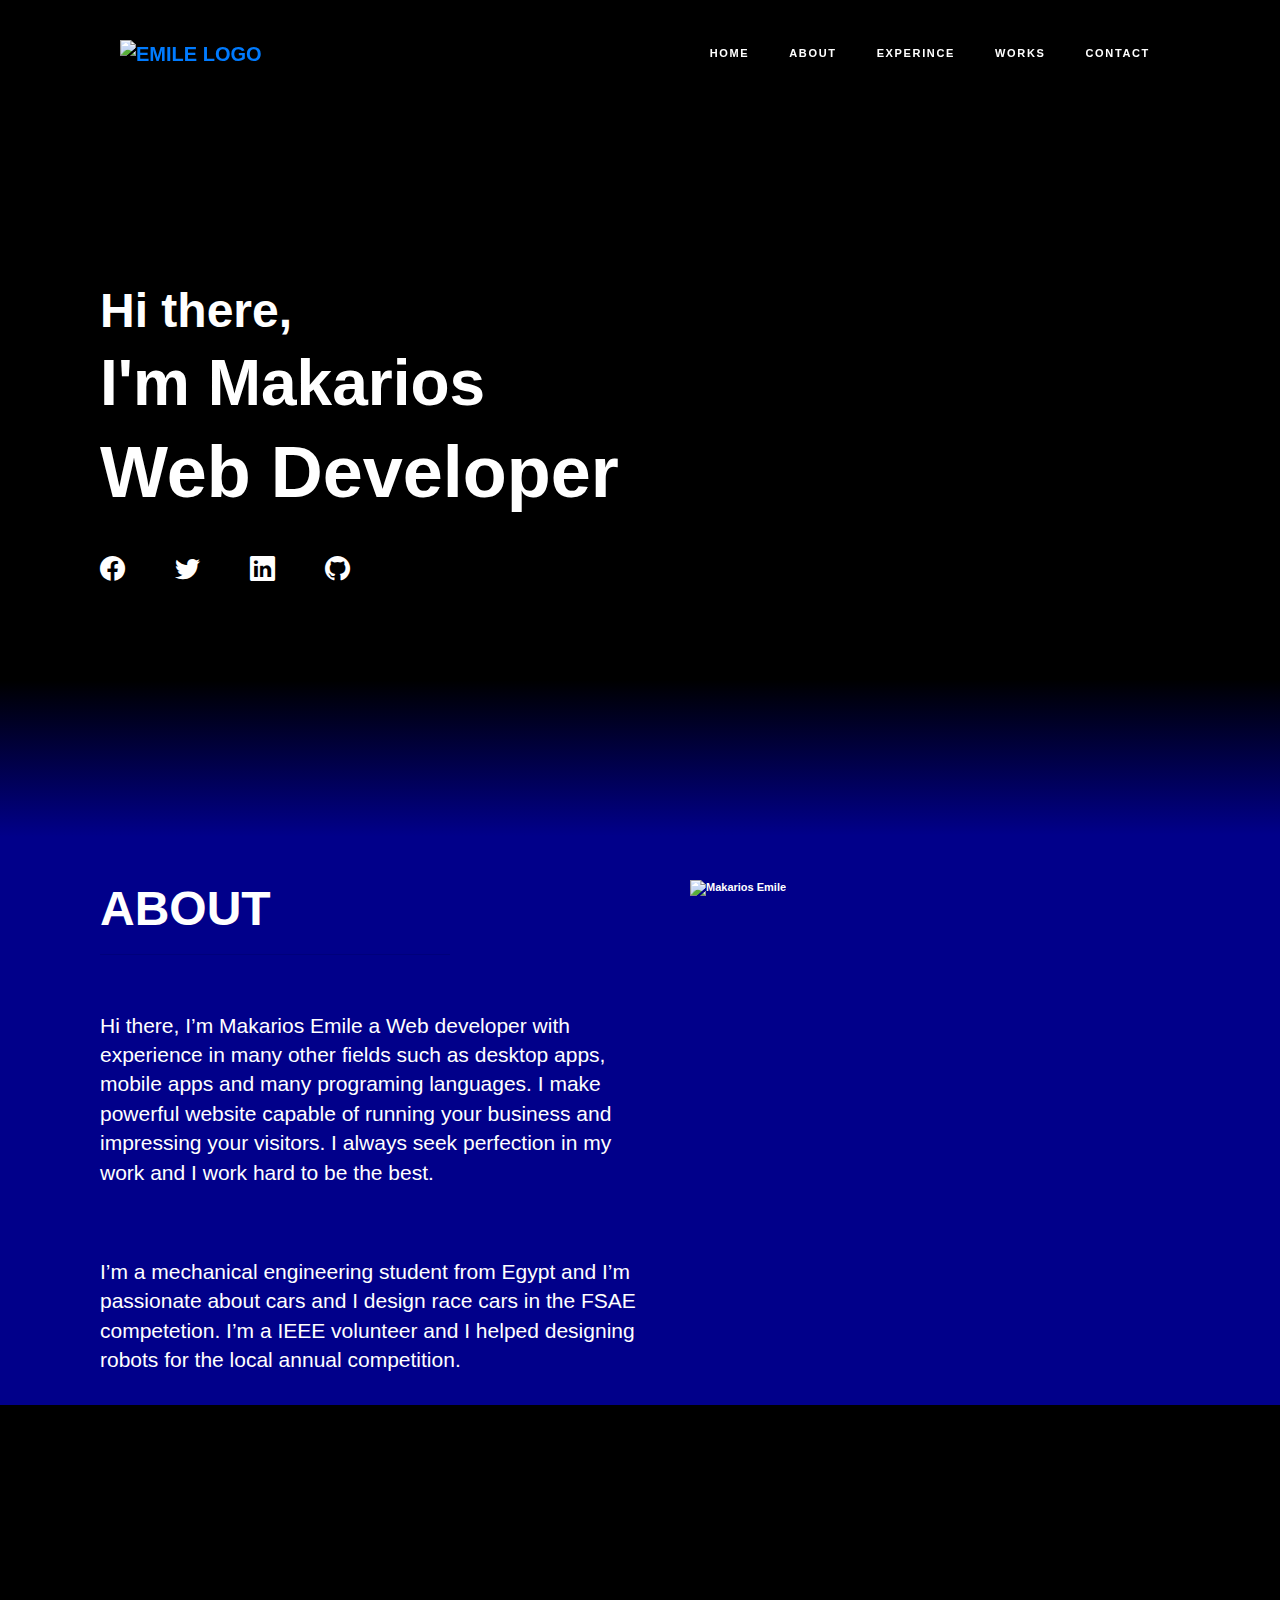
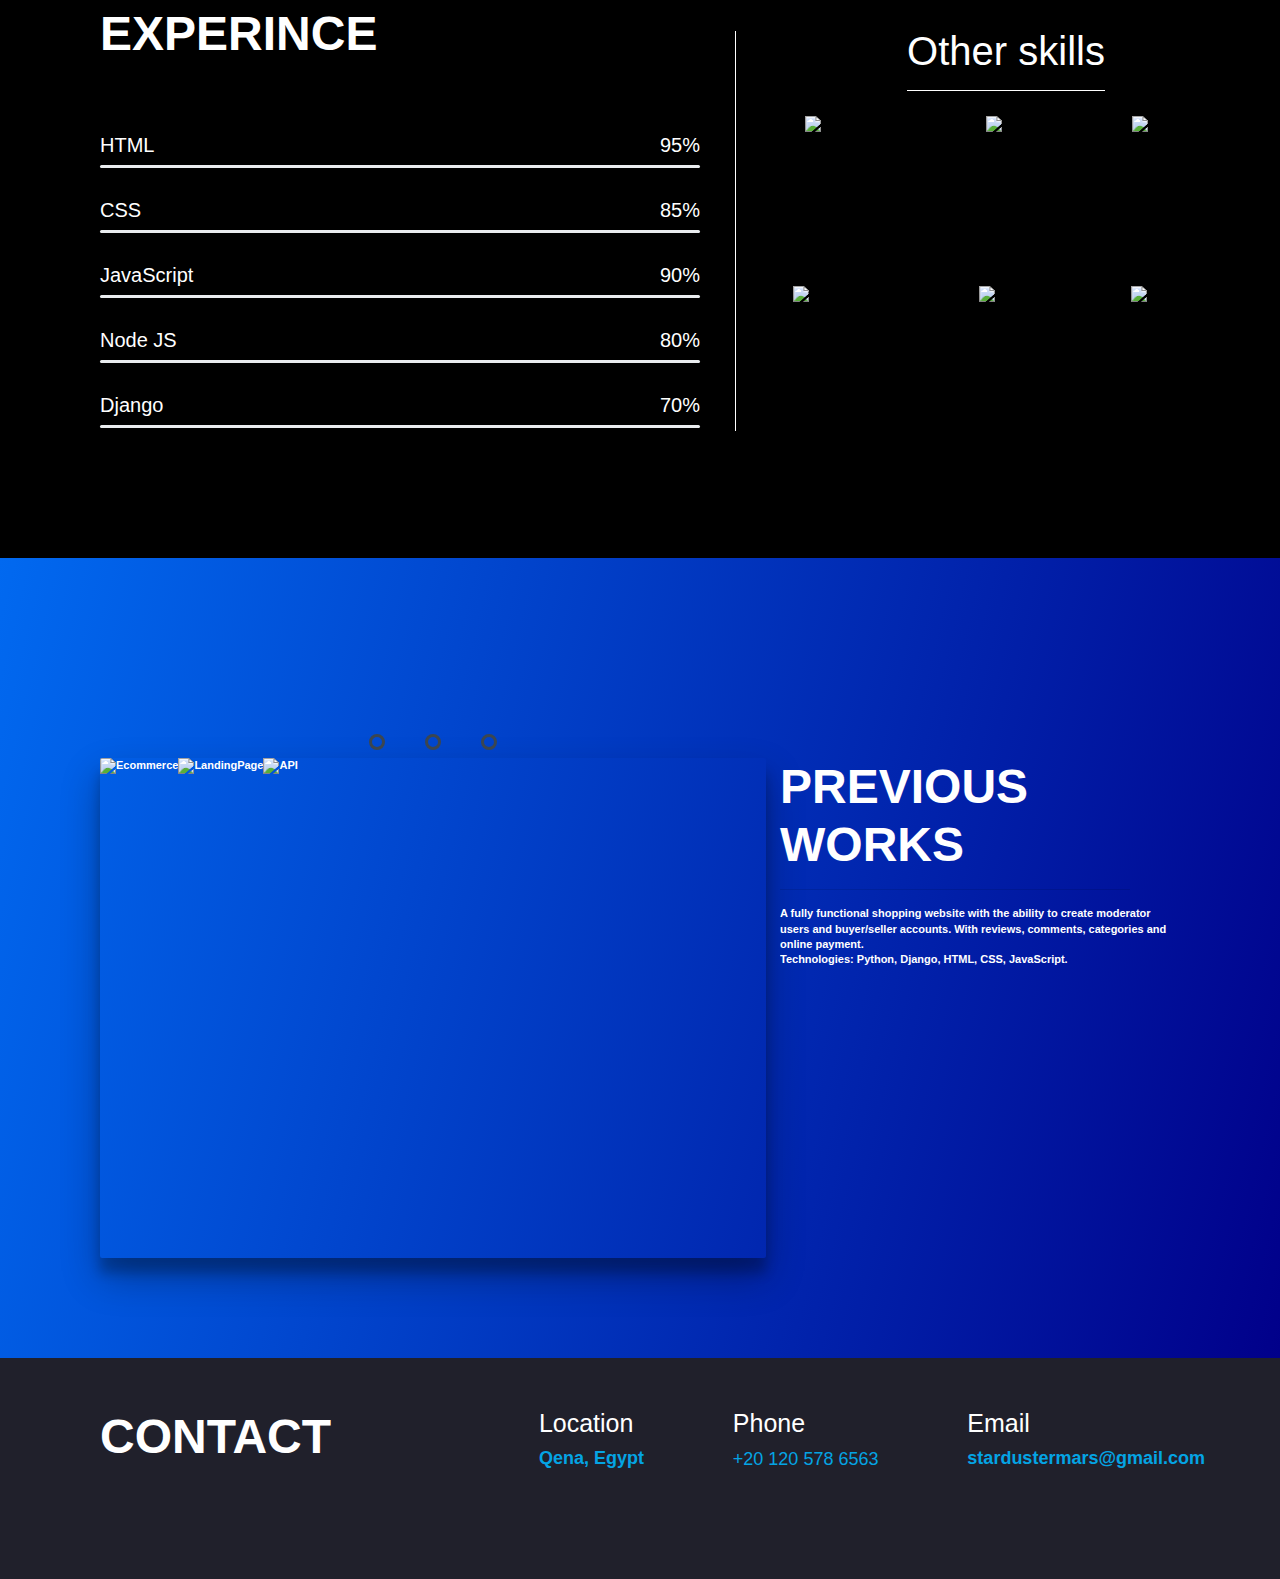
==== index.html @ fd55e2a1 "0.9.0 review edition" ====
<!DOCTYPE html>
<html lang="en">

<head>

    <!--Include Latest compiled and minified CSS -->
    <link href="https://maxcdn.bootstrapcdn.com/bootstrap/4.5.2/css/bootstrap.min.css" rel="stylesheet" />
    <script src="https://ajax.googleapis.com/ajax/libs/jquery/3.5.1/jquery.min.js">
    </script>
    <script src="https://cdnjs.cloudflare.com/ajax/libs/popper.js/1.16.0/umd/popper.min.js">
    </script>
    <script src="https://maxcdn.bootstrapcdn.com/bootstrap/4.5.2/js/bootstrap.min.js">
    </script>

    <meta charset="UTF-8">
    <meta http-equiv="X-UA-Compatible" content="IE=edge">
    <meta name="viewport" content="width=device-width, initial-scale=1.0">
    <link rel="stylesheet" href="css/style.css">
    <link href="https://cdn.jsdelivr.net/npm/bootstrap@5.1.3/dist/css/bootstrap.min.css" rel="stylesheet" integrity="sha384-1BmE4kWBq78iYhFldvKuhfTAU6auU8tT94WrHftjDbrCEXSU1oBoqyl2QvZ6jIW3" crossorigin="anonymous">
    <link rel="stylesheet" href="https://cdn.jsdelivr.net/npm/bootstrap-icons@1.8.1/font/bootstrap-icons.css">

    <title>EMILE</title>
    <link rel="shortcut icon" href="img/logos/emile.svg" />

</head>

<body>
    <!-- Home -->
    <div id="home" class="big-section">
        <nav class="header navbar sticky-top container-fluid" style="padding: 15px 100px;" role="navigation" id="navbar">
            <a class="navbar-brand" href="#">
                <img src="img/Emile.svg" alt="EMILE LOGO" id="logo">
            </a>
            <div id="navigation">
                <a href="#home" class="nav-item">HOME</a>
                <a href="#about" class="nav-item">ABOUT</a>
                <a href="#exp" class="nav-item">EXPERINCE</a>
                <a href="#works" class="nav-item">WORKS</a>
                <a href="#contact" class="nav-item">CONTACT</a>
            </div>
        </nav>
        <div id="space"></div>
        <div id="hello">
            <p class="hello-text hi">Hi there,</p>
            <p class="hello-text name">I'm Makarios</p>
            <p class="hello-text career">Web Developer</p>
            <hr style="width: 110%;">
            <div id="social">
                <ul class="list-inline">
                    <li>
                        <a class="social" href="https://www.facebook.com/anaasln.koky.7/"><i class="bi bi-facebook"></i></a>
                    </li>
                    <li>
                        <a class="social" href="https://twitter.com/MickyemilMe1"><i class="bi bi-twitter"></i></a>
                    </li>
                    <li>
                        <a class="social" href="https://www.linkedin.com/in/makarios-emiel-616888220/"><i class="bi bi-linkedin"></i></a>
                    </li>
                    <li>
                        <a class="social" href="https://github.com/Mars2point0"><i class="bi bi-github"></i></a>
                    </li>
                </ul>
            </div>
        </div>
    </div>
    <!-- end Home -->
    <!-- About -->
    <div id="about" class="big-section">
        <div id="about-section-left">
            <div class="headline">
                <h1 class="headline-text" class="about-section">ABOUT</h1>
                <hr class="about-section">
            </div>
            <p id="bio" class="about-section">Hi there, I’m Makarios Emile a Web developer with experience in many other fields such as desktop apps, mobile apps and many programing languages. I make powerful website capable of running your business and impressing your visitors. I always
                seek perfection in my work and I work hard to be the best.</p>
            <p id="bio2" class="about-section">I’m a mechanical engineering student from Egypt and I’m passionate about cars and I design race cars in the FSAE competetion. I’m a IEEE volunteer and I helped designing robots for the local annual competition.</p>
        </div>
        <div id="about-section-right"><img id="Mars" src="img/Mars.png" alt="Makarios Emile"></div>
    </div>
    <!-- end About -->
    <!-- Experince -->
    <div id="exp" class="big-section">
        <div id="exp-section-left">
            <div class="headline">
                <h1 class="headline-text" class="about-section">EXPERINCE</h1>
                <hr class="section-margin">
            </div>
            <div id="skill-flex">
                <div class="skill-flex-item">
                    <div class="skill-flex-text">
                        <h5 class="skill">HTML</h5>
                        <h5 class="percent">95%</h5>
                    </div>
                    <div class="progress" style="height: 3px;">
                        <div class="progress-bar" id="html" role="progressbar" style="width: 0%" aria-valuenow="0" aria-valuemin="0" aria-valuemax="100"></div>
                    </div>
                </div>
                <div class="skill-flex-item">
                    <div class="skill-flex-text">
                        <h5 class="skill">CSS</h5>
                        <h5 class="percent">85%</h5>
                    </div>
                    <div class="progress" style="height: 3px;">
                        <div class="progress-bar" id="css" role="progressbar" style="width: 0%" aria-valuenow="0" aria-valuemin="0" aria-valuemax="100"></div>
                    </div>
                </div>
                <div class="skill-flex-item">
                    <div class="skill-flex-text">
                        <h5 class="skill">JavaScript</h5>
                        <h5 class="percent">90%</h5>
                    </div>
                    <div class="progress" style="height: 3px;">
                        <div class="progress-bar" id="javascript" role="progressbar" style="width: 0%" aria-valuenow="0" aria-valuemin="0" aria-valuemax="100"></div>
                    </div>
                </div>
                <div class="skill-flex-item">
                    <div class="skill-flex-text">
                        <h5 class="skill">Node JS</h5>
                        <h5 class="percent">80%</h5>
                    </div>
                    <div class="progress" style="height: 3px;">
                        <div class="progress-bar" id="node" role="progressbar" style="width: 0%" aria-valuenow="0" aria-valuemin="0" aria-valuemax="100"></div>
                    </div>
                </div>
                <div class="skill-flex-item">
                    <div class="skill-flex-text">
                        <h5 class="skill">Django</h5>
                        <h5 class="percent">70%</h5>
                    </div>
                    <div class="progress" style="height: 3px;">
                        <div class="progress-bar" id="django" role="progressbar" style="width: 0%" aria-valuenow="0" aria-valuemin="0" aria-valuemax="100"></div>
                    </div>
                </div>
            </div>
        </div>
        <div class="vl"></div>
        <div id="exp-section-right">
            <h1 class="otherskills">Other skills</h1>
            <div id="skill-grid">
                <div class="flip-card">
                    <div class="flip-card-inner">
                        <div class="flip-card-front">
                            <img src="img/icons/python.svg" alt="python" style="width:150px;height:150px;">
                        </div>
                        <div class="flip-card-back">
                            <h1 class="skill-name " id="python">PYTHON</h1>
                            <p class="discription">The most used language for Machine Learning and Data Science</p>
                        </div>
                    </div>
                </div>
                <div class="flip-card">
                    <div class="flip-card-inner">
                        <div class="flip-card-front">
                            <img src="img/icons/vue.svg" alt="vue" style="width:150px;height:150px;">
                        </div>
                        <div class="flip-card-back">
                            <h1 class="skill-name ">vue</h1>
                            <p class="discription">JavaScript framework for building user interfaces and single-page applications.</p>
                        </div>
                    </div>
                </div>
                <div class="flip-card">
                    <div class="flip-card-inner">
                        <div class="flip-card-front">
                            <img src="img/icons/postgresql.svg" alt="postgresql" style=" width:150px;height:150px; ">
                        </div>
                        <div class="flip-card-back ">
                            <h1 class="skill-name " id="postgre">Postgre<br>SQL</h1>
                            <p class="discription ">Classical, relational database server supporting most of the SQL standards.</p>
                        </div>
                    </div>
                </div>
                <div class="flip-card ">
                    <div class="flip-card-inner ">
                        <div class="flip-card-front ">
                            <img src="img/icons/wrodpress.svg " alt="wordpress" style="width:150px;height:150px; ">
                        </div>
                        <div class="flip-card-back ">
                            <h1 class="skill-name " id="wordpress">Word<br>press</h1>
                            <p class="discription ">The most popular content mangement system for making websites.</p>
                        </div>
                    </div>
                </div>
                <div class="flip-card ">
                    <div class="flip-card-inner ">
                        <div class="flip-card-front ">
                            <img src="img/icons/figma.svg " alt="figma " style="width:150px;height:150px; ">
                        </div>
                        <div class="flip-card-back ">
                            <h1 class="skill-name ">Figma</h1>
                            <p class="discription ">One of the best prototyping tools that makes design process easier.</p>
                        </div>
                    </div>
                </div>
                <div class="flip-card ">
                    <div class="flip-card-inner ">
                        <div class="flip-card-front ">
                            <img src="img/icons/ds.svg " alt="solidworks " style="width:150px;height:150px; ">
                        </div>
                        <div class="flip-card-back ">
                            <h1 class="skill-name " id="solidworks">Solid<br>works</h1>
                            <p class="discription ">CAD software used to design machines, robotics and many other.</p>
                        </div>
                    </div>
                </div>

            </div>
        </div>
    </div>
    <!-- end Experince -->
    <!-- Works -->
    <div id="works" class="big-section">
        <div class="slider">
            <div class="slides">
                <input type="radio" name="radio-btn" class="button" id="radio1">
                <input type="radio" name="radio-btn" class="button" id="radio2">
                <input type="radio" name="radio-btn" class="button" id="radio3">

                <div class="slide first"><img src="img/works/ecommerce.jpg" alt="Ecommerce"></div>
                <div class="slide"><img src="img/works/landingpage.jpg" alt="LandingPage"></div>
                <div class="slide"><img src="img/works/weatherapi.png" alt="API"></div>
            </div>
            <div class="navigation-manual">
                <label for="radio1" class="manual-btn"></label>
                <label for="radio2" class="manual-btn"></label>
                <label for="radio3" class="manual-btn"></label>
            </div>
        </div>
        <div id="work-flex">
            <div style='width:350px;'>
                <h1 class="headline-text">PREVIOUS<br>WORKS
                </h1>
                <hr style="color: white;">

            </div>
            <div id="text-contain">
                <div class="previous-works top">A fully functional shopping website with the ability to create moderator users and buyer/seller accounts. With reviews, comments, categories and online payment.<br>Technologies: Python, Django, HTML, CSS, JavaScript.</div>
                <div class="previous-works">Dynamically loaded web page according to the content with JavaScript. JavaScript based navigation and automatic update on page changes</div>
                <div class="previous-works">A web application that is connected to external API to get the current weather data such as temperature, statue, humidity and other buy giving the local zip code.</div>
            </div>
        </div>
    </div>
    <!-- end Works -->
    <!-- Contact -->
    <div id="contact" class="big-section">
        <div class="headline">
            <h1 class="headline-text" class="about-section">CONTACT</h1>
        </div>
        <div class="contact">
            <h2>Location</h2>
            <a href="https://maps.app.goo.gl/6z7jL1w9EmbT2WLx5" target="_blank">Qena, Egypt</a>
        </div>
        <div class="contact">
            <h2>Phone</h2>
            <h3>+20 120 578 6563</h3>
        </div>
        <div class="contact">
            <h2>Email</h2>
            <a href="mailto:#">stardustermars@gmail.com</a>
        </div>
    </div>
    <!-- End Contact -->
</body>

<script src="js/app.js "></script>


</html>
---- css/style.css ----
/* GLOBAL */

 ::-webkit-scrollbar {
    width: 7px;
}

 ::-webkit-scrollbar-thumb {
    background: #01A0D8;
    border-radius: 10px;
}

body {
    margin: 0;
    font: bolder 11px/1.4 'Open Sans', arial, sans-serif;
    color: white;
}

hr {
    color: white;
}


/* Landing Section */

#home {
    display: flex;
    flex-direction: column;
    height: 680px;
    background: url(../img/01.jpg), #000000;
    background-size: 100%;
    background-repeat: no-repeat;
    justify-content: space-between;
}

#navbar {
    position: fixed;
    transition: 1s;
    align-items: center;
}

#logo {
    height: 40px;
    padding: 10px;
    margin: 10px;
    transition: all .3s ease;
    cursor: default;
}

#logo:hover {
    height: 50px;
    padding: 10px;
    margin: 5px;
}

#navigation {
    display: flex;
    flex-direction: row;
    margin: auto;
    margin-right: 10px;
}

.nav-item {
    color: #fff;
    text-transform: uppercase;
    text-decoration: none;
    letter-spacing: 0.15em;
    display: inline-block;
    padding: 15px 20px;
    position: relative;
    font: bolder 11px/1.4 'Open Sans', arial, sans-serif;
}

.nav-item:after {
    background: none repeat scroll 0 0 transparent;
    bottom: 0;
    content: "";
    display: block;
    height: 2px;
    left: 50%;
    position: absolute;
    background: #fff;
    transition: width 0.3s ease 0s, left 0.3s ease 0s;
    width: 0;
}

.nav-item:hover:after {
    width: 80%;
    left: 10%;
}

.nav-item:hover {
    color: white;
    text-decoration: none;
}

#hello {
    width: 600px;
    color: white;
    margin: 10px 10px 100px 100px;
    flex-wrap: wrap;
    height: 300px;
}

.hello-text {
    font-weight: bold;
    line-height: 1.3;
}

.hi {
    margin: 0;
    font-size: 48px;
}

.name {
    font-size: 64px;
    margin: 0;
}

.career {
    font-size: 72px;
    margin: 0;
}

.list-inline {
    color: white;
    display: flex;
    flex-direction: row;
    justify-content: space-between;
    align-items: center;
    padding: 0px;
    position: absolute;
    width: 250px;
}

.social {
    color: white;
    transition: all .3s ease;
}

i {
    font-size: 25px;
}


/* ABOUT */

#about {
    display: flex;
    flex-direction: row;
    justify-content: space-between;
    background: linear-gradient(179.9deg, #000000 0.09%, #01008A 21.59%);
}

#about-section-left {
    display: flex;
    flex-direction: column;
    margin: 200px auto auto 100px;
    width: 50%;
    color: #fff;
}

.section-margin {
    margin: 20px 0;
}

.headline {
    width: 350px;
}

.headline-text {
    font-weight: bolder;
    font-size: 48px;
}

#bio,
#bio2 {
    font-family: 'Segoe UI', Tahoma, Geneva, Verdana, sans-serif;
    margin: 40px 30px 30px 0;
    font-weight: normal;
    font-size: 21px;
}

#about-section-right {
    bottom: 0;
    margin: 200px 0px 0 0;
    width: 50%;
}

#Mars {
    bottom: 0;
}


/* EXPERINCE */

#exp {
    padding: 200px 100px 100px;
    display: flex;
    flex-direction: row;
    background: #000000;
    align-items: center;
    justify-content: space-between;
}

#exp-section-left {
    display: flex;
    flex-direction: column;
    color: #fff;
    font: bold 14px/1.4 'Open Sans', arial, sans-serif;
}

.skill-flex {
    height: 550px;
    display: flex;
    flex-direction: column;
    justify-content: space-between;
    align-items: center;
}

.skill-flex-item {
    margin: 30px 0;
}

.skill-flex-text {
    width: 600px;
    display: flex;
    flex-direction: row;
    justify-content: space-between;
    align-items: center;
}

.vl {
    margin: 0 25px 0 35px;
    height: 400px;
    border-right: 1px solid white;
}

#exp-section-right {
    display: flex;
    flex-direction: column;
    align-items: center;
    justify-content: space-between;
    color: #fff;
    font: bold 14px/1.4 'Open Sans', arial, sans-serif;
}

.otherskills {
    color: white;
    font: bolder 'Open Sans', arial, sans-serif;
    margin-bottom: 25px;
    padding-bottom: 15px;
    border-bottom: 1px solid white;
}

#skill-grid {
    display: grid;
    gap: 20px;
    grid-template-columns: repeat(3, 150px);
    grid-template-rows: 150px;
}


/* flip card */

.flip-card {
    background-color: transparent;
    width: 150px;
    height: 150px;
    perspective: 1000px;
}

.flip-card-inner {
    position: relative;
    width: 100%;
    height: 100%;
    text-align: center;
    transition: transform 0.6s;
    transform-style: preserve-3d;
    box-shadow: 0 4px 8px 0 rgba(0, 0, 0, 0.2);
}

.flip-card:hover .flip-card-inner {
    transform: rotateY(180deg);
}

.flip-card-front,
.flip-card-back {
    position: absolute;
    width: 100%;
    height: 100%;
    -webkit-backface-visibility: hidden;
    backface-visibility: hidden;
}

.flip-card-front {
    background-color: #000;
    color: black;
}

.flip-card-back {
    display: flex;
    flex-direction: column;
    background-color: #01008A;
    border-radius: 5px;
    color: white;
    transform: rotateY(180deg);
    justify-content: space-around;
    font: bold 11px/1.4 'Open Sans', arial, sans-serif;
}

.skill-name {
    font-weight: bolder;
}

#postgre {
    font-size: 33px;
}

#python {
    font-size: 30px;
    font-weight: bolder;
}

#wordpress {
    line-height: 27px;
}

#solidworks {
    line-height: 35px;
}


/* works */


/* slide show */

.slider {
    width: 666px;
    height: 500px;
    border-radius: 2px;
    overflow: hidden;
    box-shadow: rgba(0, 0, 0, 0.3) 0px 19px 38px, rgba(0, 0, 0, 0.22) 0px 15px 12px;
}

.slides {
    display: flex;
}

.slides input {
    display: none;
}

.slide {
    transition: 2s;
}

.slide img {
    width: 666px;
    height: 500px;
}


/* manual slide navigation */

.navigation-manual {
    position: absolute;
    width: 666px;
    margin-top: -40px;
    display: flex;
    justify-content: center;
}

.manual-btn {
    border: 3px solid rgb(59, 70, 80);
    padding: 5px;
    border-radius: 9px;
    cursor: pointer;
    transition: .8s;
}

.manual-btn:not(:last-child) {
    margin-right: 40px;
}

.manual-btn:hover {
    background: rgb(0, 0, 0);
}

#radio1:checked~.first {
    margin-left: 0;
}

#radio2:checked~.first {
    margin-left: -666px;
}

#radio3:checked~.first {
    margin-left: -1332px;
}

#works {
    color: white;
    display: flex;
    padding: 200px 100px 100px 100px;
    justify-content: space-between;
    background: linear-gradient(283.55deg, #01008A 0%, #0169F0 100%);
}

#work-flex {
    width: 400px;
    display: flex;
    flex-direction: column;
}

#text-contain {
    display: flex;
    flex-direction: row;
    overflow: hidden;
}

.previous-works {
    min-width: 400px;
    width: 400px;
    transition: .8s;
}


/* Contact */

#contact {
    color: white;
    background-color: #20202B;
    padding: 50px 75px 100px 100px;
    display: flex;
    justify-content: space-between;
    font: bolder 11px/1.4 'Open Sans', arial, sans-serif;
}

.contact h2 {
    font-size: 25px;
}

.contact a,
.contact h3 {
    color: rgb(4, 164, 228);
    font-size: 18px;
    text-decoration: none;
    margin-top: 11px;
}

@media (max-width:1250px) {
    #navbar {
        width: 110%;
    }
    #home,
    #about,
    #exp,
    #works,
    #contact {
        margin-left: -75px;
    }
}

@media (max-width:1175px) {
    #navbar {
        width: 110%;
    }
    #exp {
        flex-direction: column;
        margin-left: 0;
        padding-left: 25px;
        align-items: stretch;
    }
    .skill-flex-text {
        width: inherit;
    }
    .vl {
        display: none;
    }
    #skill-grid {
        grid-template-columns: repeat(auto-fill);
    }
    #works {
        flex-direction: column;
    }
}

@media (max-width:843px) {
    #navbar {
        height: 100px;
        overflow: hidden;
        width: 120%;
    }
    #hello {
        width: 466px;
    }
    .career {
        font-size: 64px;
    }
    #exp {
        flex-direction: column;
        margin-left: 0;
        padding-left: 25px;
        align-items: stretch;
    }
    .skill-flex-text {
        width: inherit;
    }
    .vl {
        display: none;
    }
    #skill-grid {
        grid-template-columns: repeat(auto-fill);
    }
    #works {
        flex-direction: column;
    }
    .slider {
        width: 500px;
        height: 408px;
    }
    .slide img {
        width: 500px;
        height: 408px;
    }
    .navigation-manual {
        width: 408px;
    }
    #about {
        flex-direction: column;
        margin-left: -75px;
        align-items: center;
    }
    #bio,
    #bio2 {
        font-family: 'Segoe UI', Tahoma, Geneva, Verdana, sans-serif;
        margin: 20px 30px 30px 0;
        font-weight: normal;
        min-width: 400px;
    }
    #about-section-right {
        margin: 0;
    }
    #contact {
        flex-direction: column;
        margin-left: -75px;
    }
}

@media (max-width:500px) {
    .headline {
        width: 300px;
    }
    #home {
        margin-left: -75px;
        height: 500px;
        width: inherit;
    }
    #space {
        width: 25px;
    }
    #hello {
        height: auto;
        width: 280px;
        margin-bottom: 25px;
    }
    .hi {
        font-size: 24px;
        display: inline-block;
    }
    .name {
        font-size: 24px;
        display: inline-block;
    }
    .career {
        font-size: 36px;
    }
    .list-inline {
        width: 200px;
    }
    i {
        font-size: 18px;
    }
    #about,
    #exp {
        flex-direction: column;
        margin-left: -75px;
        align-items: center;
    }
    .headline-text {
        font-size: 36px;
    }
    #bio,
    #bio2 {
        font-family: 'Segoe UI', Tahoma, Geneva, Verdana, sans-serif;
        margin: 20px 30px 30px 0;
        font-weight: normal;
        font-size: 14px;
        min-width: 300px;
    }
    #about-section-right {
        margin: 0;
    }
    #Mars {
        margin: 0;
        width: 250px;
    }
    #exp {
        flex-direction: column;
        align-items: stretch;
        margin-left: 0px;
    }
    .skill-flex-text {
        width: inherit;
    }
    .vl {
        display: none;
    }
    #skill-grid {
        grid-template-rows: repeat(3, 150px);
        grid-template-columns: repeat(2, 150px);
        margin-left: 50px;
    }
    #works {
        flex-direction: column;
        margin-left: 0px;
        padding: 25px;
        align-items: stretch;
    }
    .slider {
        width: 306px;
        height: 250px;
    }
    .slide img {
        width: 306px;
        height: 250px;
    }
    .navigation-manual {
        width: 306px;
    }
    #work-flex {
        width: 300px;
    }
    .previous-works {
        min-width: 300px;
        width: 300px;
    }
    #radio2:checked~.first {
        margin-left: -306px;
    }
    #radio3:checked~.first {
        margin-left: -612px;
    }
    #contact {
        flex-direction: column;
        margin-left: -75px;
    }
    #navigation {
        flex-direction: column;
    }
    #navbar {
        height: 100px;
        overflow: hidden;
    }
}
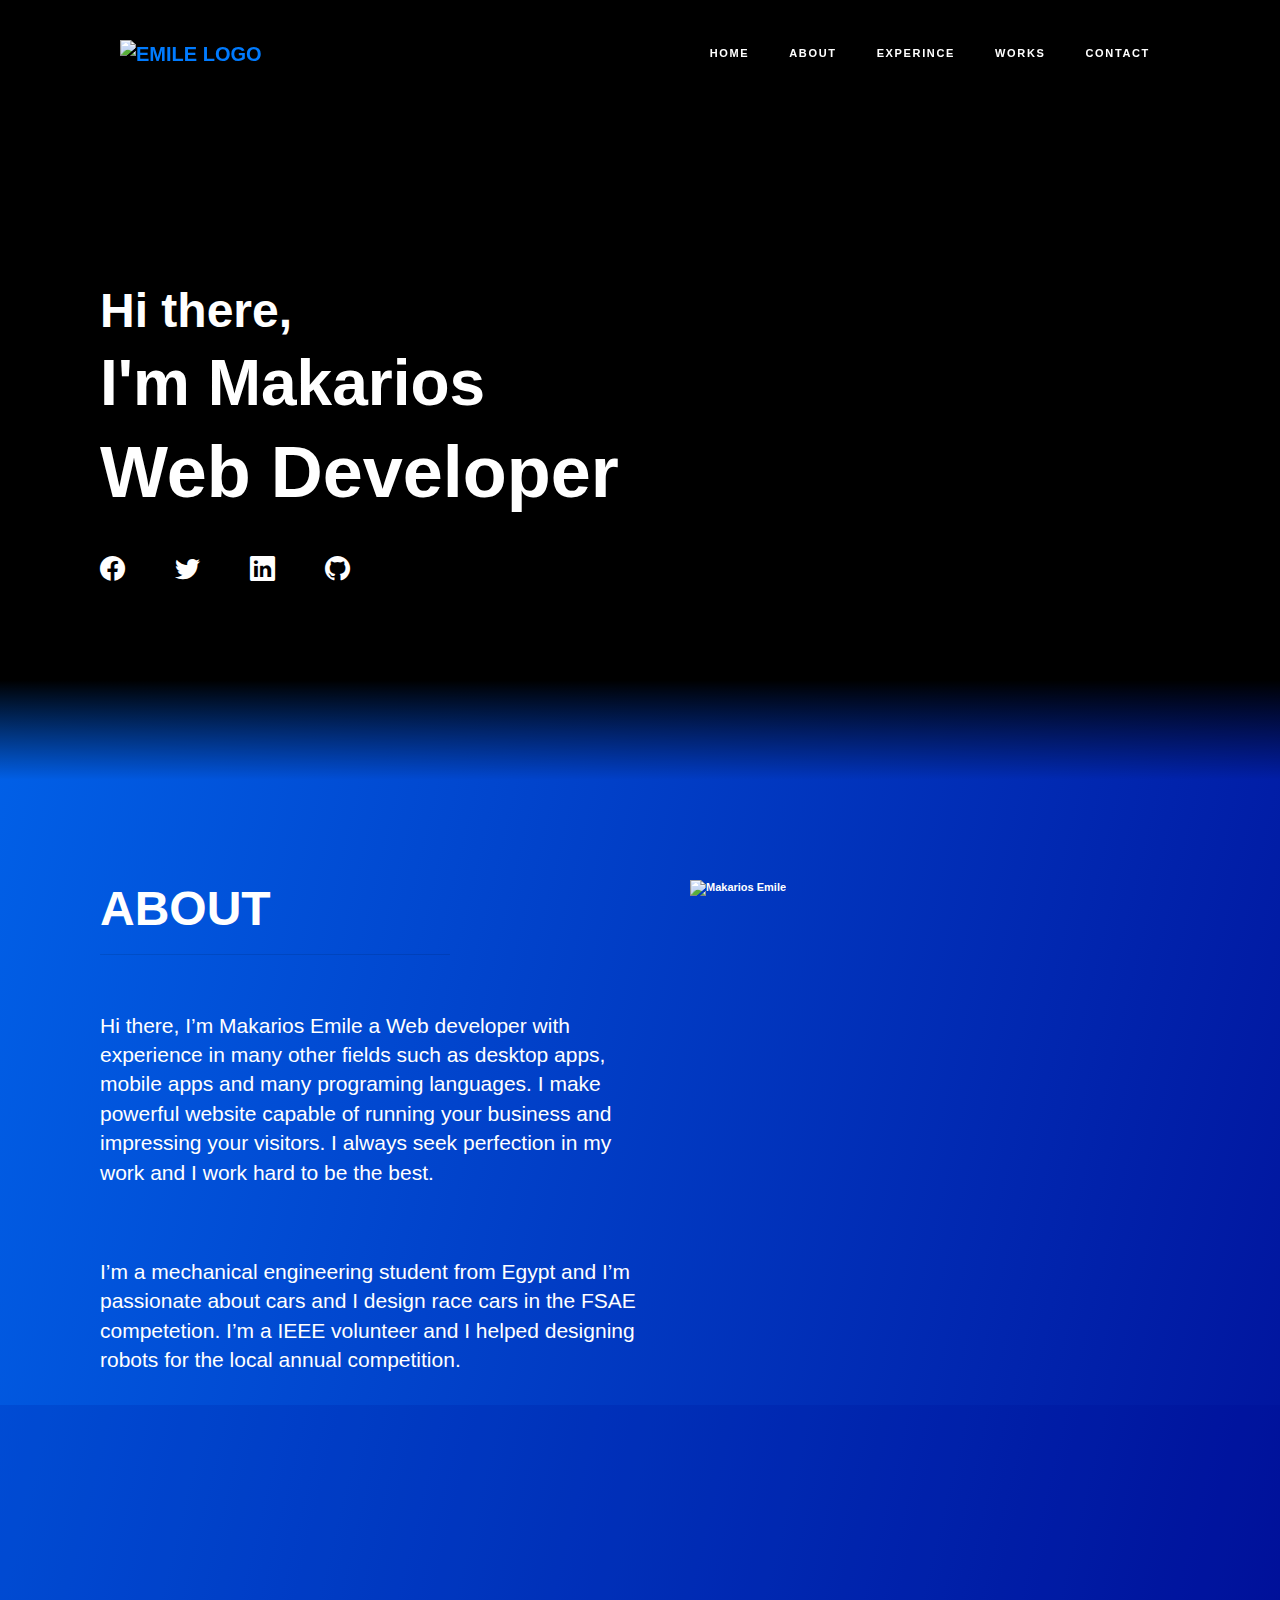
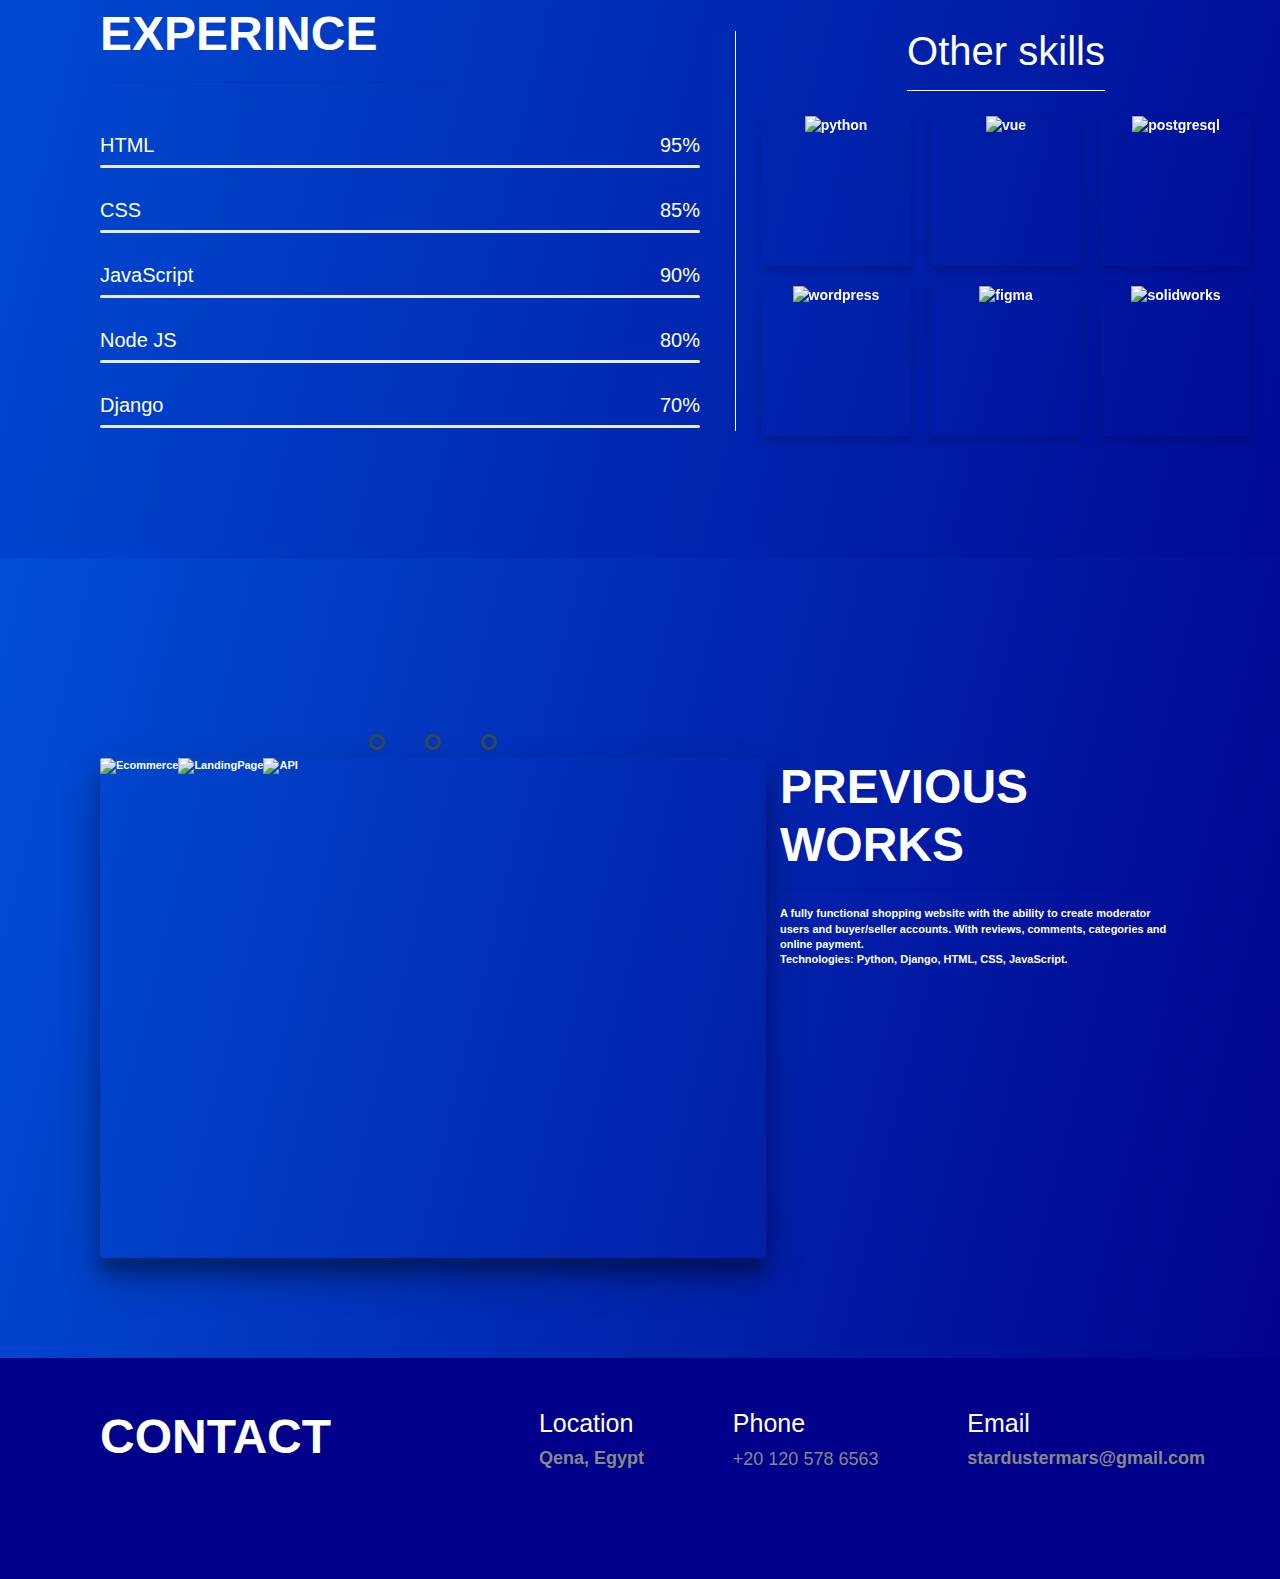
==== commit a339cbf8: "0.9.3 review edition" ====
--- a/index.html
+++ b/index.html
@@ -65,6 +65,7 @@
     </div>
     <!-- end Home -->
     <!-- About -->
+    <div id="holder"></div>
     <div id="about" class="big-section">
         <div id="about-section-left">
             <div class="headline">
@@ -235,7 +236,7 @@
             </div>
             <div id="text-contain">
                 <div class="previous-works top">A fully functional shopping website with the ability to create moderator users and buyer/seller accounts. With reviews, comments, categories and online payment.<br>Technologies: Python, Django, HTML, CSS, JavaScript.</div>
-                <div class="previous-works">Dynamically loaded web page according to the content with JavaScript. JavaScript based navigation and automatic update on page changes</div>
+                <div class="previous-works">Dynamically loaded web page according to the content with JavaScript. JavaScript based navigation and automatic update on page changes.</div>
                 <div class="previous-works">A web application that is connected to external API to get the current weather data such as temperature, statue, humidity and other buy giving the local zip code.</div>
             </div>
         </div>
--- a/css/style.css
+++ b/css/style.css
@@ -13,6 +13,7 @@
     margin: 0;
     font: bolder 11px/1.4 'Open Sans', arial, sans-serif;
     color: white;
+    background: linear-gradient(283.55deg, #01008A 0%, #0169F0 100%);
 }
 
 hr {
@@ -144,17 +145,23 @@
 
 /* ABOUT */
 
+#holder {
+    height: 100px;
+    width: 100%;
+    background: linear-gradient(180deg, #000000 0%, rgba(3, 93, 229, 0) 100%);
+}
+
 #about {
     display: flex;
     flex-direction: row;
     justify-content: space-between;
-    background: linear-gradient(179.9deg, #000000 0.09%, #01008A 21.59%);
+    background: transparent;
 }
 
 #about-section-left {
     display: flex;
     flex-direction: column;
-    margin: 200px auto auto 100px;
+    margin: 100px auto auto 100px;
     width: 50%;
     color: #fff;
 }
@@ -182,7 +189,7 @@
 
 #about-section-right {
     bottom: 0;
-    margin: 200px 0px 0 0;
+    margin: 100px 0px 0 0;
     width: 50%;
 }
 
@@ -197,7 +204,7 @@
     padding: 200px 100px 100px;
     display: flex;
     flex-direction: row;
-    background: #000000;
+    background: rgba(1, 0, 138, 0.13);
     align-items: center;
     justify-content: space-between;
 }
@@ -293,14 +300,13 @@
 }
 
 .flip-card-front {
-    background-color: #000;
-    color: black;
+    background-color: transparent;
 }
 
 .flip-card-back {
     display: flex;
     flex-direction: column;
-    background-color: #01008A;
+    background-color: transparent;
     border-radius: 5px;
     color: white;
     transform: rotateY(180deg);
@@ -404,7 +410,7 @@
     display: flex;
     padding: 200px 100px 100px 100px;
     justify-content: space-between;
-    background: linear-gradient(283.55deg, #01008A 0%, #0169F0 100%);
+    background: transparent;
 }
 
 #work-flex {
@@ -430,7 +436,7 @@
 
 #contact {
     color: white;
-    background-color: #20202B;
+    background-color: #01008A;
     padding: 50px 75px 100px 100px;
     display: flex;
     justify-content: space-between;
@@ -443,7 +449,7 @@
 
 .contact a,
 .contact h3 {
-    color: rgb(4, 164, 228);
+    color: rgb(136, 136, 136);
     font-size: 18px;
     text-decoration: none;
     margin-top: 11px;
@@ -657,9 +663,10 @@
         margin-left: -75px;
     }
     #navigation {
-        flex-direction: column;
+        display: none;
     }
     #navbar {
+        width: 120%;
         height: 100px;
         overflow: hidden;
     }
